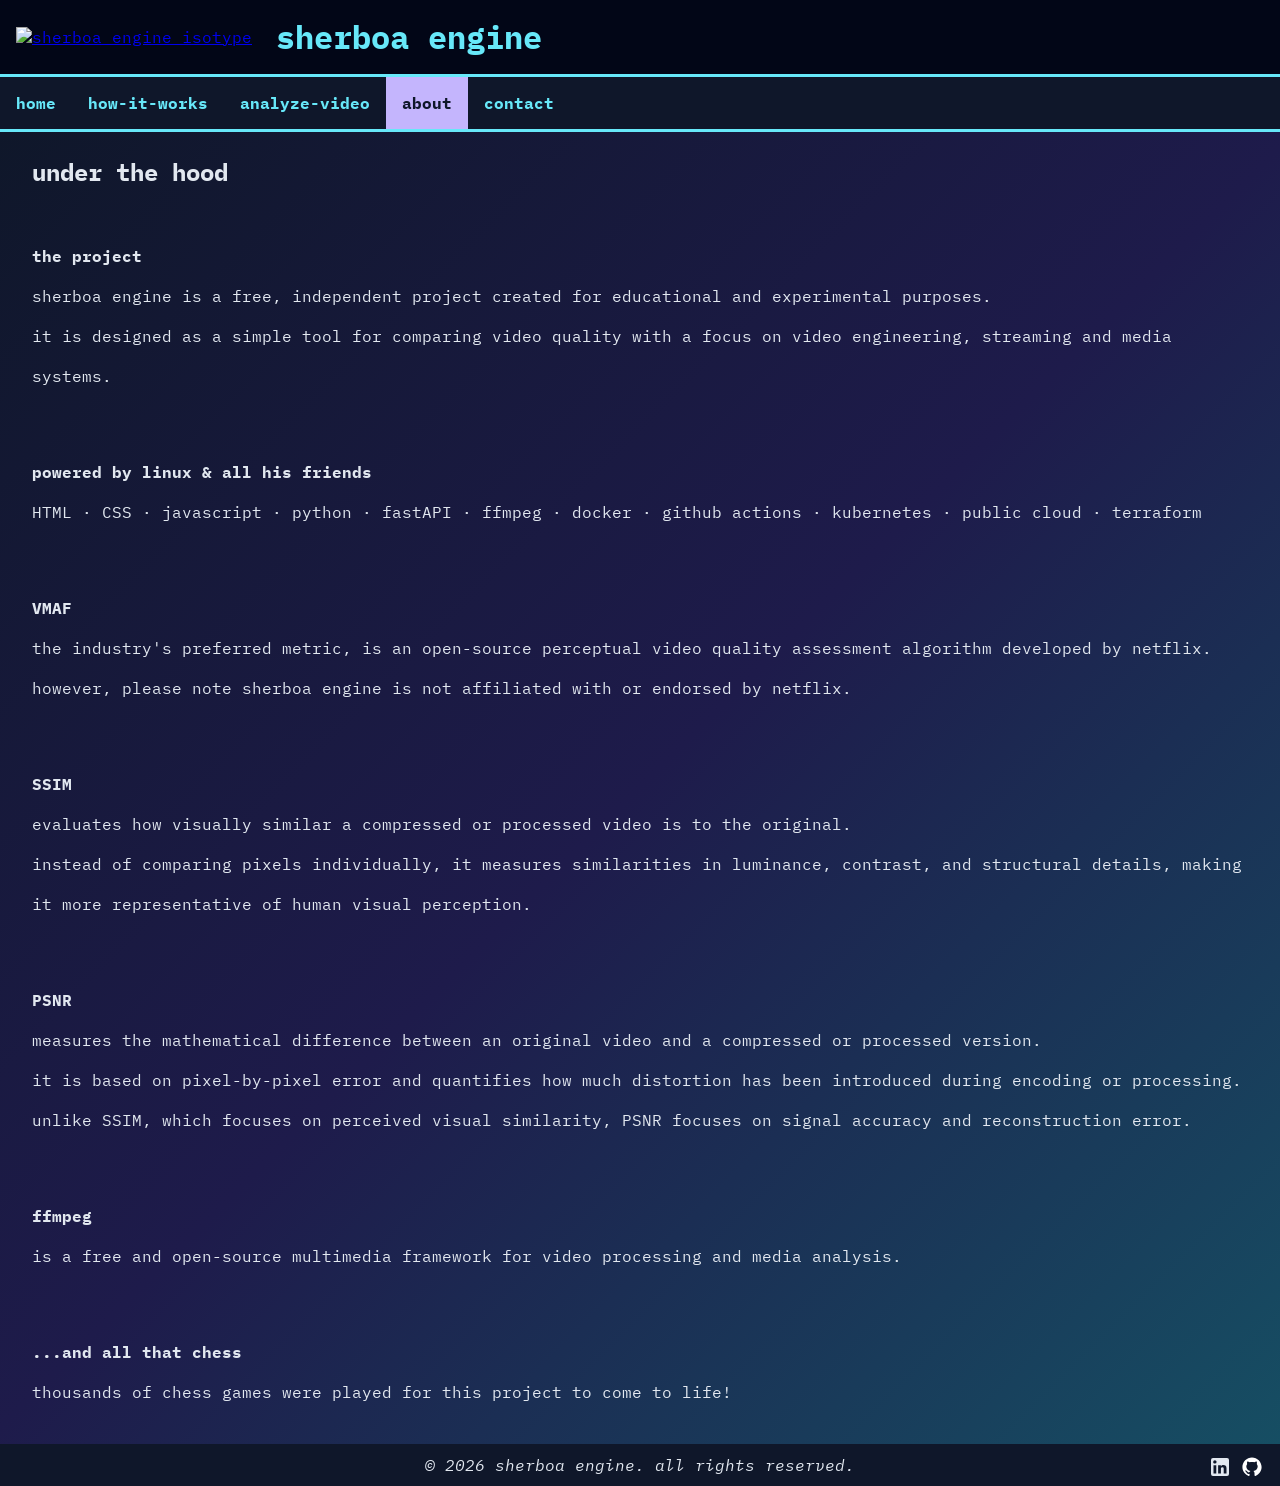
==== pages/about.html @ aa6df6f9 "Add SSIM results on display, modify README file" ====
<!DOCTYPE html>
<html lang="en">
<head>
    <meta charset="UTF-8">
    <meta name="viewport" content="width=device-width, initial-scale=1.0">
    <link rel="stylesheet" href="../css/style.css">
    <link rel="icon" type="image/x-icon" href="../assets/images/favicon.svg">
    
    <title>About Sherboa</title>
    <meta
        name="description"
        content="More about Sherboa, a free video quality analysis tool designed for broadcast and streaming engineers."
    >
</head>


<body>
    <header>
        <a href="../index.html">
            <img class="logo-header" src="../assets/images/sh-isotipo-inverted.svg" alt="sherboa engine isotype" loading="lazy">
        </a>
        <h1>sherboa engine</h1>
    </header>


    <nav>
        <ul>
            <li><a href="../index.html">home</a></li>
            <li><a href="./how-it-works.html">how-it-works</a></li>
            <li><a href="./analyze-video.html">analyze-video</a></li>
            <li><a class="active" href="./about.html">about</a></li>
            <li><a href="./contact.html">contact</a></li>
        </ul>
    </nav>


    <main>
        <h2>under the hood</h2>

        <article>
            <p class="paragraph">
                <strong>the project</strong><br>
                sherboa engine is a free, independent project created for educational and experimental purposes.<br>
                it is designed as a simple tool for comparing video quality with a focus on video engineering, streaming and media systems.<br><br>
            </p>

            <p class="paragraph">
                <strong>powered by linux & all his friends</strong><br>
                HTML · CSS · javascript · python · fastAPI · ffmpeg · docker · github actions · kubernetes · public cloud · terraform <br><br>
            </p>

            <p class="paragraph">
                <strong>VMAF</strong><br>
                the industry's preferred metric, is an open-source perceptual video quality assessment algorithm developed by netflix.<br>
                however, please note sherboa engine is not affiliated with or endorsed by netflix.<br><br>
            </p>

            <p class="paragraph">
                <strong>SSIM</strong><br>
                evaluates how visually similar a compressed or processed video is to the original.<br>
                instead of comparing pixels individually, it measures similarities in luminance, contrast, and structural details, making it more representative of human visual perception.<br><br>
            </p>

            <p class="paragraph">
                <strong>PSNR</strong><br>
                measures the mathematical difference between an original video and a compressed or processed version.<br>
                it is based on pixel-by-pixel error and quantifies how much distortion has been introduced during encoding or processing.<br>
                unlike SSIM, which focuses on perceived visual similarity, PSNR focuses on signal accuracy and reconstruction error.<br><br>
            </p>

            <p class="paragraph">
                <strong>ffmpeg</strong><br>
                is a free and open-source multimedia framework for video processing and media analysis.<br><br>
            </p>
            
            <p class="paragraph">
                <strong>...and all that chess</strong><br>
                thousands of chess games were played for this project to come to life!
            </p>
        </article>
    </main>
    
    <footer>
        <a href="https://github.com/sherboa" target="_blank">
            <img class="logo-footer-1" src="../assets/images/github.svg" alt="github isotype" loading="lazy">
        </a>
        <a href="https://www.linkedin.com/in/juan-jose-acuña-esparza-566a9678" target="_blank">
            <img class="logo-footer-2" src="../assets/images/linkedin.svg" alt="linkedin isotype" loading="lazy">
        </a>
        <p class="text-footer">
            &copy; 2026 sherboa engine. all rights reserved.
        </p>
    </footer>
</body>
</html>
---- css/style.css ----
@import url('https://fonts.googleapis.com/css2?family=IBM+Plex+Mono:ital,wght@0,100;0,200;0,300;0,400;0,500;0,600;0,700;1,100;1,200;1,300;1,400;1,500;1,600;1,700&display=swap');

* {
    box-sizing: border-box;  /* Asegura que el padding y el borde se incluyan en el ancho y alto total de los elementos */
    margin: 0;  /* Elimina el margen por defecto de todos los elementos */
    padding: 0;  /* Elimina el padding por defecto de todos los elementos */
}


/* Variables para el tema del sitio web */
:root {
    /* Backgrounds */
    --bg-primary: linear-gradient(135deg, #0f172a, #1e1b4b, #164e63);  /* Color primario para el fondo */
    --bg-header: #020617;  /* Color del header */
    --bg-nav: #0f172a;  /* Color de la barra nav y tambien footer (coinciden en color)*/
    --bg-active: #c4b5fd;  /* Color del boton seleccionado en el nav */

    /* Texto */
    --text-primary: #e2e8f0;
    --text-accent: #67e8f9;
    --text-dark: #0f172a;

    /* UI */
    --accent-color: #67e8f9;  /* Color de acento para enlaces y botones */
    --border-accent: #67e8f9;

    /* Tipografia */
    --font-family: 'IBM Plex Mono', 'Courier New', monospace;  /* Fuente de letra para todo el documento */
}

html {
    font-family: var(--font-family);  /* Fuente de letra para todo el documento */
    font-size: 16px;  /* Tamaño de letra para todo el documento */
}


body {
    display: grid;  /* Utiliza grid layout para organizar el contenido del body */
    font-family: var(--font-family);
    background-color: var(--bg-primary);
    grid-template-rows: auto auto 1fr auto;  /* Define las filas del grid: header, nav, main y footer */
    grid-template-columns: 1fr;  /* Define una sola columna que ocupa todo el ancho disponible */
    grid-template-areas: "header" "nav" "main" "footer";  /* Define las áreas del grid para cada sección del layout */
    min-height: 100vh;  /* Asegura que el body ocupe al menos toda la altura de la ventana del navegador */
}


header {
    grid-area: header;  /* Asigna el área del grid para el encabezado */
    background-color: var(--bg-header);  /* Color de fondo del encabezado */
    color: var(--text-accent);  /* Color del texto del encabezado */
    padding: 1rem 1rem;  /* Espaciado interno del encabezado */
    border-bottom: 0.2rem solid var(--border-accent);  /* Línea inferior del encabezado en cyan */
    display: flex;  /* Utiliza flexbox para el diseño del encabezado */
    align-items: center;  /* Alinea verticalmente los elementos del encabezado */
    justify-content: flex-start;  /* Alinea los elementos del encabezado al inicio */
    gap: 1.5rem;  /* Espacio entre los elementos del encabezado */
    
    .logo-header {
        width: 4rem;  /* Ajusta el tamaño del logo */
        height: auto;  /* Mantiene la proporción del logo */
        object-fit: contain  /* Ajusta la imagen para que se contenga dentro del contenedor sin distorsionarse */
    }
}

h1 {
    margin: 0;  /* Espacio a la izquierda del título principal */
}

h2 {
    margin: 1.5rem 2rem 1rem;  /* Espacio del título secundario */
}

h3 {
    margin: 1rem 1rem 1rem;  /* Espacio del título terciario */
}

nav {
    border-bottom: 0.2rem solid var(--border-accent);
    grid-area: nav;  /* Asigna el área del grid para la barra de navegación */
}

ul {
    display: flex;  /* Utiliza flexbox para el diseño de la lista */
    flex-wrap: wrap;  /* Permite que los elementos sean flexibles a cada dispositivo */
    gap: 0rem;  /* Espacio entre los elementos de la lista */
    list-style-type: none;  /* Elimina los bullets de la lista */
    /*flex: 1 0 200px  Para ver luego */
    margin: 0;
    padding: 0;
    background-color: var(--bg-nav);  /* Color de fondo de la lista */
}

ul li {
    font-weight: bold;
}

ul li a {
    display: block;
    padding: 1rem 1rem;
    color: var(--text-accent);  /* Color del texto de los enlaces */
    text-decoration: none;  /* Sin subrayado */
}

ul li a.active {
    background-color: var(--bg-active);
    color: var(--text-dark);
}

ul li a:hover:not(.active) {  /* Seudoclase */
    background-color: var(--bg-active);
    color: var(--text-dark);
}

main {
    background: var(--bg-primary);  /* Color de fondo del contenido principal */
    color: var(--text-primary);  /* Color del texto del contenido principal */
    grid-area: main;  /* Asigna el área del grid para el contenido principal */
}

article {
    padding: 1rem;
}

.central-image {
    display: block;  /* Hace que la imagen sea un bloque */
    max-width: 100%;  /* Ajusta el tamaño máximo de la imagen al ancho del contenedor */
    height: auto;  /* Mantiene la proporción de la imagen */
    margin: 2rem auto 1rem;  /* Centra la imagen horizontalmente y agrega espacio arriba y abajo */
}

.paragraph {
    margin: 1rem 1rem;  /* Espacio alrededor de los párrafos */
    line-height: 2.5rem;  /* Altura de línea para mejorar la legibilidad */
}

form {
    padding: 1rem 1rem 1rem;
}

.product-container {
    display: flex;  /* Utiliza flexbox para organizar los productos */
    flex-direction: row;  /* Alinea los productos en una fila */
    justify-content: center;  /* Centra los productos horizontalmente */
    flex-wrap: wrap;  /* Permite que los productos se ajusten a diferentes tamaños de pantalla */
    gap: 3rem;  /* Espacio entre los productos */
    margin: 0 auto;  /* Centra el contenedor de productos horizontalmente */
    padding-top: 1rem;  /* Espacio arriba del contenedor de productos */
    width: 100%;  /* Ajusta el ancho del contenedor de productos al 100% del contenedor padre */

    .product-description {
        display: -webkit-box;  /* Utiliza un contenedor flexible para el texto */
        -webkit-box-orient: vertical;  /* Orientación vertical para el contenedor flexible */
        -webkit-line-clamp: 3;  /* Limita el texto a 3 líneas */
        line-clamp: 3;  /* Limita el texto a 3 líneas */
        overflow: hidden;  /* Oculta el texto que excede el límite de líneas */
        text-overflow: ellipsis;  /* Agrega puntos suspensivos al final del texto que excede el límite de líneas */
        padding: 1rem;
    }

    .product-category {
        padding: 0.5rem;
    }

    .product-card {
        border: 0.1rem solid;
        border-radius: 1rem;
        flex: 1 1 300px;  /* Permite que la tarjeta del producto sea flexible y se ajuste a diferentes tamaños de pantalla */
        max-width: 400px;  /* Limita el ancho máximo de la tarjeta del producto */
        overflow: hidden;  /* Oculta cualquier contenido que exceda los límites del contenedor */
        padding: 0;
        transform: translateY(0);  /* Inicializa la posición de la tarjeta del producto */
        transition: transform 0.3s ease;  /* Agrega una transición suave para el efecto de hover */

        &:hover {
            transform: translateY(-5px);
        }

        .product-img {
            object-fit: cover;  /* Ajusta la imagen para cubrir el contenedor sin distorsionarse */
            display: block;  /* Hace que la imagen sea un bloque */
            width: 100%;
            height: auto;
        }
    }
}


footer {
    display: flex;  /* Utiliza flexbox para el diseño del pie de página */
    background-color: var(--bg-nav);
    font-style: italic;
    text-align: center;
    padding: 0.7rem 0;
    color: var(--text-primary);
    grid-area: footer;
    justify-content: center;

    .text-footer {
        white-space: nowrap;
        width: auto;
    }

    .logo-footer-1 {
        position: absolute;  /* Posiciona el logo GitHub en la esquina inferior derecha */
        right: 1rem;
        width: auto;  /* Mantiene la proporción del logo */
        height: 1.5rem;  /* Ajusta el tamaño del logo */
        max-width: 100%;  /* Asegura que el logo no exceda el ancho del contenedor */
        object-fit: contain;  /* Ajusta la imagen para que se contenga dentro del contenedor sin distorsionarse */
    }
    .logo-footer-2 {
        position: absolute;  /* Posiciona el logo LinkedIn en la esquina inferior derecha */
        right: 3rem;
        width: auto;  /* Mantiene la proporción del logo */
        height: 1.5rem;  /* Ajusta el tamaño del logo */
        max-width: 100%;  /* Asegura que el logo no exceda el ancho del contenedor */
        object-fit: contain;  /* Ajusta la imagen para que se contenga dentro del contenedor sin distorsionarse */
    }
}


/*************************************************************************/
/* Limpieza previa del fieldset */
form fieldset {
    border: none;
    padding: 0;
    margin: 0;
    display: flex;
    flex-direction: column;  /* Alinea los elementos de cada campo verticalmente */
    gap: 1.25rem;  /* Espaciado uniforme entre cada .campo-form */
}

/* Estructura responsiva de cada contenedor de campo */
.contact-form {
    display: flex;
    flex-direction: column;  /* Alinea el label arriba y el input abajo en móviles */
    gap: 0.4rem;  /* Espacio entre la etiqueta y el input/textarea */
    width: 100%;  /* Fluidez total */
    max-width: 36rem;  /* Evita que el campo se extienda demasiado en pantallas anchas */
}

/* Estilo y adaptación fluida de los inputs y textarea */
.contact-form input[type="text"],
.contact-form input[type="email"],
.contact-form textarea {
    width: 100%;
    font-size: 1rem;
    padding: 0.6rem 0.8rem;
    border: 1px solid #ccc;
    border-radius: 0.25rem;
    box-sizing: border-box;  /* Evita que el padding sobrepase el 100% del ancho */
    background-color: var(--bg-primary, #ffffff);
    color: var(--text-primary, #333333);
}

.contact-form textarea {
    min-height: 8rem;
}

/* Ajustes responsivos para el contenedor de botones (último .campo-form) */
.contact-form:last-child {
    flex-direction: row;  /* Coloca los botones uno al lado del otro */
    flex-wrap: wrap;  /* Si la pantalla es muy estrecha, los apila */
    gap: 1rem;
    margin-top: 0.5rem;
}

/* Estilos básicos para los botones dentro de .campo-form */
.contact-form button {
    align-self: flex-start;  /* Alinea el botón al inicio del contenedor */
    font-family: var(--font-family);
    font-weight: bold;
    color: var(--text-accent);
    background-color: var(--bg-nav);
    padding: 0.7rem 0.7rem;
    border-radius: 1rem;
    cursor: pointer;  /* Cambia el cursor al pasar sobre el botón */
}

.contact-form button:hover {  /* Seudoclase para el hover del botón */
    background-color: var(--bg-active);
    color: var(--text-dark);
}
/*************************************************************************/



/*************************************************************************/
/* Textarea para la pagina analyze-video.html */
.analyze-form {
    max-width: 50rem;
}

.analyze-form form {
    display: flex;  /* Utiliza flexbox para organizar los elementos del formulario */
    flex-direction: column;  /* Alinea los elementos del formulario verticalmente */
    gap: 3rem;
}

.file-input {
    display: flex;
    flex-direction: column;
    gap: 0.5rem;
}

.file-input label {
    font-weight: bold;
    color: var(--text-accent);
}

.file-input input[type="file"] {
    font-family: var(--font-family);
    color: var(--text-primary);
}

.analyze-form button {
    align-self: flex-start;  /* Alinea el botón al inicio del contenedor */
    font-family: var(--font-family);
    font-weight: bold;
    color: var(--text-accent);
    background-color: var(--bg-nav);
    padding: 0.7rem 0.7rem;
    border-radius: 1rem;  /* Bordes redondeados para el botón */
    cursor: pointer;  /* Cambia el cursor al pasar sobre el botón */
}

.analyze-form button:hover {
    background-color: var(--bg-active);
    color: var(--text-dark);
}
/*************************************************************************/



/*************************************************************************/
/* Estilos para los resultados de VMAF y PSNR */
#result {
    margin-top: 2rem;
    margin-left: 1rem;
}

#vmaf-result,
#psnr-result,
#ssim-result {
    white-space: pre-line;  /* Permite que el texto se ajuste a varias líneas */
    margin-left: 1rem;
}


/* Estilos para el contenedor del gráfico */
.chart-container {
    display: none;  /* Oculta el contenedor del gráfico por defecto */
    height: clamp(300px, 40vh, 500px);  /* Ajusta la altura del gráfico de manera responsiva */
}
/*************************************************************************/



/************************************************************************/
/* Responsividad para tablets/pantallas medianas */
@media (max-width: 992px) {
    body {
        font-size: 0.9rem;
    }
    .central-image {
        max-width: 80%;
    }
    footer {
        font-size: 0.9rem;
    }
}


/* Responsividad para pantallas pequeñas */
@media (max-width: 600px) {
    body {
        font-size: 0.85rem;
    }
    .central-image {
        max-width: 70%;
    }
    footer {
        font-size: 0.85rem;
        .text-footer {
            white-space: normal;  /* Permite que el texto se ajuste a varias líneas en pantallas pequeñas */
            max-width: 200px;  /* Limita el ancho del texto del footer para evitar que se desborde */
        }
    }
}


/* Responsividad para pantallas legacy */
@media (max-width: 360px) {
    body {
        font-size: 0.75rem;
    }
    .central-image {
        max-width: 60%;
    }
    footer {
        font-size: 0.75rem;
        .text-footer {
            white-space: normal;  /* Permite que el texto se ajuste a varias líneas en pantallas muy pequeñas */
            max-width: 180px;  /* Limita el ancho del texto del footer para evitar que se desborde */
        }
    }
}
/************************************************************************/
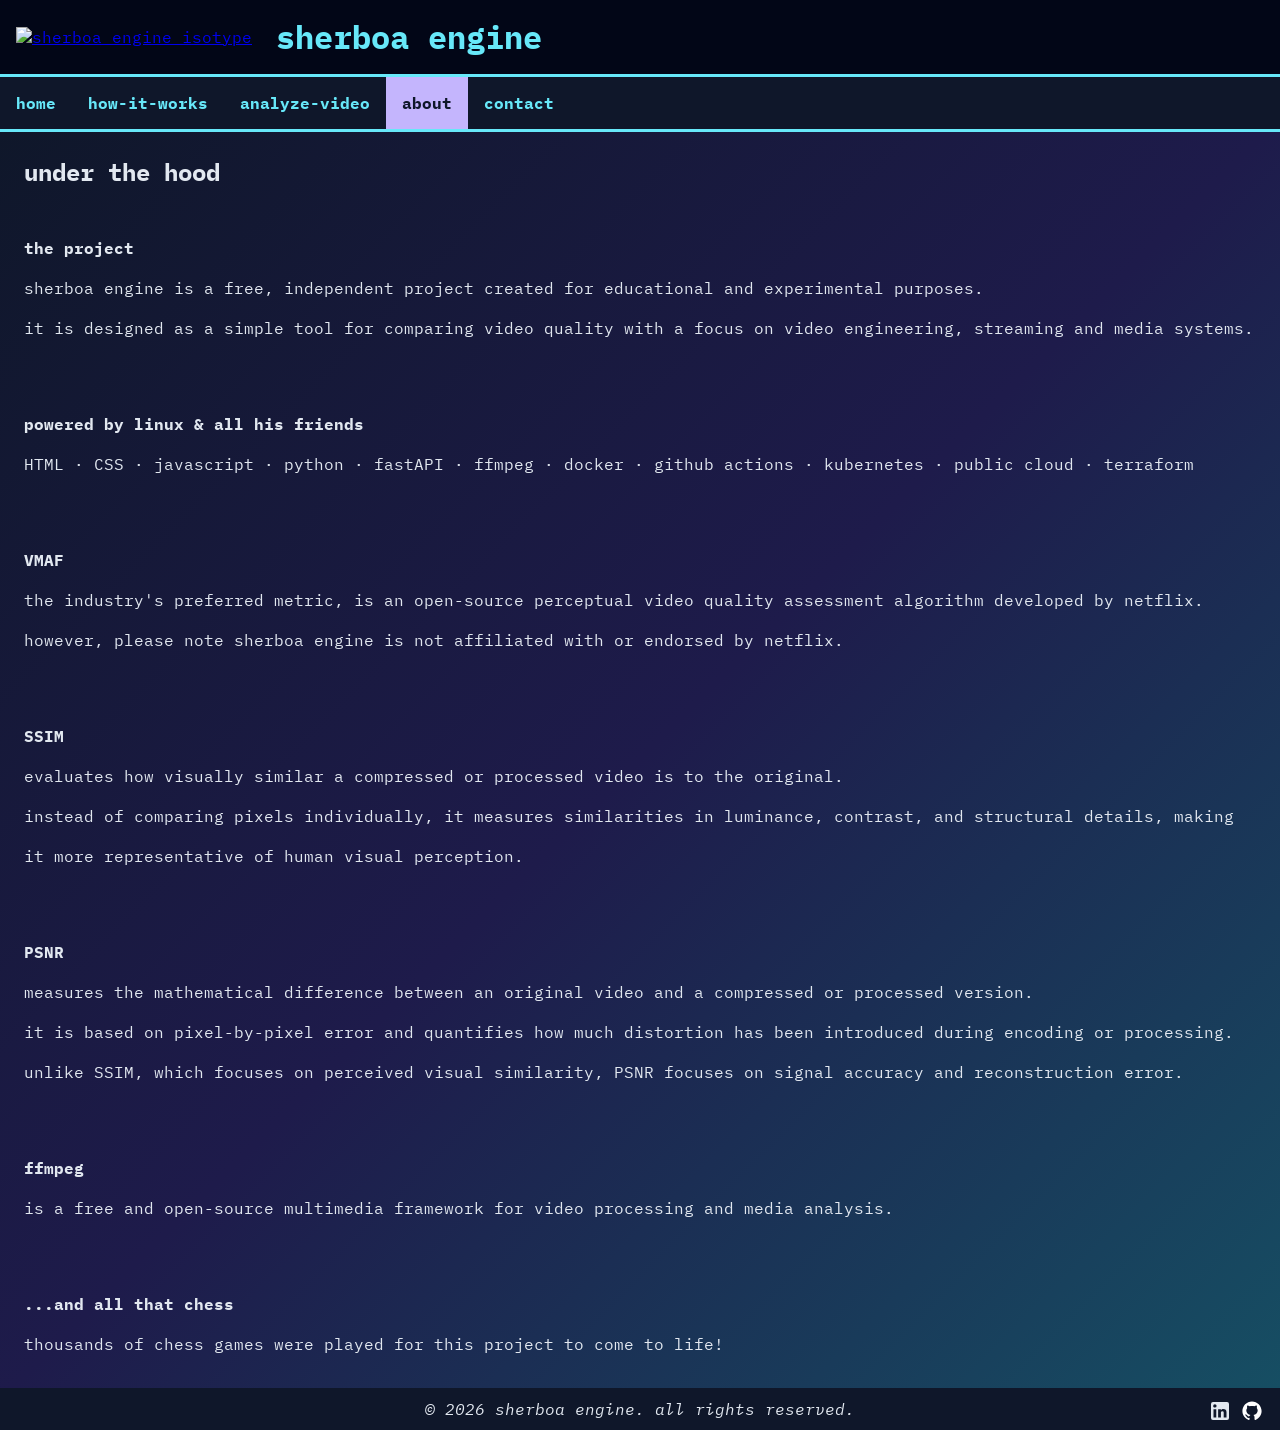
==== commit 4b3e1594: "Improve nav bar for mobile devices" ====
--- a/pages/about.html
+++ b/pages/about.html
@@ -23,8 +23,13 @@
     </header>
 
 
+
     <nav>
-        <ul>
+        <button class="menu-toggle" aria-label="Open navigation menu" aria-expanded="false" aria-controls="nav-menu">
+        <img src="../assets/images/menu-ham.svg" alt="">
+        </button>
+
+        <ul id="nav-menu">
             <li><a href="../index.html">home</a></li>
             <li><a href="./how-it-works.html">how-it-works</a></li>
             <li><a href="./analyze-video.html">analyze-video</a></li>
@@ -91,5 +96,7 @@
             &copy; 2026 sherboa engine. all rights reserved.
         </p>
     </footer>
+
+    <script src="../js/navbar.js"></script>
 </body>
 </html>
--- a/css/style.css
+++ b/css/style.css
@@ -55,24 +55,31 @@
     align-items: center;  /* Alinea verticalmente los elementos del encabezado */
     justify-content: flex-start;  /* Alinea los elementos del encabezado al inicio */
     gap: 1.5rem;  /* Espacio entre los elementos del encabezado */
-    
-    .logo-header {
-        width: 4rem;  /* Ajusta el tamaño del logo */
-        height: auto;  /* Mantiene la proporción del logo */
-        object-fit: contain  /* Ajusta la imagen para que se contenga dentro del contenedor sin distorsionarse */
-    }
-}
+}
+
+.logo-header {
+    width: 4rem;  /* Ajusta el tamaño del logo */
+    max-width: 100%;  /* Para evitar el desborde */
+    height: auto;  /* Mantiene la proporción del logo */
+    object-fit: contain;  /* Ajusta la imagen para que se contenga dentro del contenedor sin distorsionarse */
+}
+
 
 h1 {
     margin: 0;  /* Espacio a la izquierda del título principal */
 }
 
 h2 {
-    margin: 1.5rem 2rem 1rem;  /* Espacio del título secundario */
+    margin: 1.5rem 1.5rem 1rem;  /* Espacio del título secundario */
 }
 
 h3 {
     margin: 1rem 1rem 1rem;  /* Espacio del título terciario */
+}
+
+
+.menu-toggle {
+    display: none;
 }
 
 nav {
@@ -80,37 +87,37 @@
     grid-area: nav;  /* Asigna el área del grid para la barra de navegación */
 }
 
-ul {
+#nav-menu {
     display: flex;  /* Utiliza flexbox para el diseño de la lista */
     flex-wrap: wrap;  /* Permite que los elementos sean flexibles a cada dispositivo */
     gap: 0rem;  /* Espacio entre los elementos de la lista */
     list-style-type: none;  /* Elimina los bullets de la lista */
-    /*flex: 1 0 200px  Para ver luego */
     margin: 0;
     padding: 0;
     background-color: var(--bg-nav);  /* Color de fondo de la lista */
 }
 
-ul li {
+#nav-menu li {
     font-weight: bold;
 }
 
-ul li a {
+#nav-menu li a {
     display: block;
     padding: 1rem 1rem;
     color: var(--text-accent);  /* Color del texto de los enlaces */
     text-decoration: none;  /* Sin subrayado */
 }
 
-ul li a.active {
+#nav-menu li a.active {
     background-color: var(--bg-active);
     color: var(--text-dark);
 }
 
-ul li a:hover:not(.active) {  /* Seudoclase */
+#nav-menu li a:hover:not(.active) {  /* Seudoclase */
     background-color: var(--bg-active);
     color: var(--text-dark);
 }
+
 
 main {
     background: var(--bg-primary);  /* Color de fondo del contenido principal */
@@ -119,7 +126,7 @@
 }
 
 article {
-    padding: 1rem;
+    padding: 0.5rem;
 }
 
 .central-image {
@@ -138,6 +145,9 @@
     padding: 1rem 1rem 1rem;
 }
 
+
+/*************************************************************************/
+/* Cards en la pagina How It Works ***************************************/
 .product-container {
     display: flex;  /* Utiliza flexbox para organizar los productos */
     flex-direction: row;  /* Alinea los productos en una fila */
@@ -147,45 +157,50 @@
     margin: 0 auto;  /* Centra el contenedor de productos horizontalmente */
     padding-top: 1rem;  /* Espacio arriba del contenedor de productos */
     width: 100%;  /* Ajusta el ancho del contenedor de productos al 100% del contenedor padre */
-
-    .product-description {
-        display: -webkit-box;  /* Utiliza un contenedor flexible para el texto */
-        -webkit-box-orient: vertical;  /* Orientación vertical para el contenedor flexible */
-        -webkit-line-clamp: 3;  /* Limita el texto a 3 líneas */
-        line-clamp: 3;  /* Limita el texto a 3 líneas */
-        overflow: hidden;  /* Oculta el texto que excede el límite de líneas */
-        text-overflow: ellipsis;  /* Agrega puntos suspensivos al final del texto que excede el límite de líneas */
-        padding: 1rem;
-    }
-
-    .product-category {
-        padding: 0.5rem;
-    }
-
-    .product-card {
-        border: 0.1rem solid;
-        border-radius: 1rem;
-        flex: 1 1 300px;  /* Permite que la tarjeta del producto sea flexible y se ajuste a diferentes tamaños de pantalla */
-        max-width: 400px;  /* Limita el ancho máximo de la tarjeta del producto */
-        overflow: hidden;  /* Oculta cualquier contenido que exceda los límites del contenedor */
-        padding: 0;
-        transform: translateY(0);  /* Inicializa la posición de la tarjeta del producto */
-        transition: transform 0.3s ease;  /* Agrega una transición suave para el efecto de hover */
-
-        &:hover {
-            transform: translateY(-5px);
-        }
-
-        .product-img {
-            object-fit: cover;  /* Ajusta la imagen para cubrir el contenedor sin distorsionarse */
-            display: block;  /* Hace que la imagen sea un bloque */
-            width: 100%;
-            height: auto;
-        }
-    }
-}
-
-
+}
+
+.product-description {
+    display: -webkit-box;  /* Utiliza un contenedor flexible para el texto */
+    -webkit-box-orient: vertical;  /* Orientación vertical para el contenedor flexible */
+    -webkit-line-clamp: 3;  /* Limita el texto a 3 líneas */
+    line-clamp: 3;  /* Limita el texto a 3 líneas */
+    overflow: hidden;  /* Oculta el texto que excede el límite de líneas */
+    text-overflow: ellipsis;  /* Agrega puntos suspensivos al final del texto que excede el límite de líneas */
+    padding: 1rem;
+}
+
+.product-category {
+    padding: 0.5rem;
+}
+
+.product-card {
+    border: 0.1rem solid;
+    border-radius: 1rem;
+    flex: 1 1 300px;  /* Permite que la tarjeta del producto sea flexible y se ajuste a diferentes tamaños de pantalla */
+    max-width: 400px;  /* Limita el ancho máximo de la tarjeta del producto */
+    overflow: hidden;  /* Oculta cualquier contenido que exceda los límites del contenedor */
+    padding: 0;
+    transform: translateY(0);  /* Inicializa la posición de la tarjeta del producto */
+    transition: transform 0.3s ease;  /* Agrega una transición suave para el efecto de hover */
+    margin: 1rem;  /* Margen en lugar de gap para compatibilidad con Flexbox en navegadores viejos */
+}
+
+.product-card:hover {
+    transform: translateY(-5px);
+}
+
+.product-img {
+    object-fit: cover;  /* Ajusta la imagen para cubrir el contenedor sin distorsionarse */
+    display: block;  /* Hace que la imagen sea un bloque */
+    width: 100%;
+    max-width: 100%;  /* Límite para evitar el desborde si el contenedor falla */
+    height: auto;
+}
+/*************************************************************************/
+
+
+/*************************************************************************/
+/* Footer ****************************************************************/
 footer {
     display: flex;  /* Utiliza flexbox para el diseño del pie de página */
     background-color: var(--bg-nav);
@@ -195,33 +210,36 @@
     color: var(--text-primary);
     grid-area: footer;
     justify-content: center;
-
-    .text-footer {
-        white-space: nowrap;
-        width: auto;
-    }
-
-    .logo-footer-1 {
-        position: absolute;  /* Posiciona el logo GitHub en la esquina inferior derecha */
-        right: 1rem;
-        width: auto;  /* Mantiene la proporción del logo */
-        height: 1.5rem;  /* Ajusta el tamaño del logo */
-        max-width: 100%;  /* Asegura que el logo no exceda el ancho del contenedor */
-        object-fit: contain;  /* Ajusta la imagen para que se contenga dentro del contenedor sin distorsionarse */
-    }
-    .logo-footer-2 {
-        position: absolute;  /* Posiciona el logo LinkedIn en la esquina inferior derecha */
-        right: 3rem;
-        width: auto;  /* Mantiene la proporción del logo */
-        height: 1.5rem;  /* Ajusta el tamaño del logo */
-        max-width: 100%;  /* Asegura que el logo no exceda el ancho del contenedor */
-        object-fit: contain;  /* Ajusta la imagen para que se contenga dentro del contenedor sin distorsionarse */
-    }
-}
-
-
-/*************************************************************************/
-/* Limpieza previa del fieldset */
+    position: relative;  /* Agregado para que position: absolute funcione bien sobre las imágenes del footer */
+}
+
+.text-footer {
+    white-space: nowrap;
+    width: auto;
+}
+
+.logo-footer-1 {
+    position: absolute;  /* Posiciona el logo GitHub en la esquina inferior derecha */
+    right: 1rem;
+    width: auto;  /* Mantiene la proporción del logo */
+    height: 1.5rem;  /* Ajusta el tamaño del logo */
+    max-width: 100%;  /* Asegura que el logo no exceda el ancho del contenedor */
+    object-fit: contain;  /* Ajusta la imagen para que se contenga dentro del contenedor sin distorsionarse */
+}
+
+.logo-footer-2 {
+    position: absolute;  /* Posiciona el logo LinkedIn en la esquina inferior derecha */
+    right: 3rem;
+    width: auto;  /* Mantiene la proporción del logo */
+    height: 1.5rem;  /* Ajusta el tamaño del logo */
+    max-width: 100%;  /* Asegura que el logo no exceda el ancho del contenedor */
+    object-fit: contain;  /* Ajusta la imagen para que se contenga dentro del contenedor sin distorsionarse */
+}
+/*************************************************************************/
+
+
+/*************************************************************************/
+/* Limpieza previa del fieldset ******************************************/
 form fieldset {
     border: none;
     padding: 0;
@@ -287,7 +305,7 @@
 
 
 /*************************************************************************/
-/* Textarea para la pagina analyze-video.html */
+/* Textarea para la pagina Analyze Video *********************************/
 .analyze-form {
     max-width: 50rem;
 }
@@ -334,7 +352,7 @@
 
 
 /*************************************************************************/
-/* Estilos para los resultados de VMAF y PSNR */
+/* Estilos para los resultados de VMAF, PSNR y SSIM **********************/
 #result {
     margin-top: 2rem;
     margin-left: 1rem;
@@ -358,14 +376,16 @@
 
 
 /************************************************************************/
-/* Responsividad para tablets/pantallas medianas */
+/* Responsividad para tablets/pantallas medianas ************************/
 @media (max-width: 992px) {
     body {
         font-size: 0.9rem;
     }
+
     .central-image {
         max-width: 80%;
     }
+
     footer {
         font-size: 0.9rem;
     }
@@ -377,9 +397,11 @@
     body {
         font-size: 0.85rem;
     }
+
     .central-image {
         max-width: 70%;
     }
+
     footer {
         font-size: 0.85rem;
         .text-footer {
@@ -387,6 +409,43 @@
             max-width: 200px;  /* Limita el ancho del texto del footer para evitar que se desborde */
         }
     }
+
+    nav {
+        position: relative;
+        background-color: var(--bg-nav);
+    }
+
+    .menu-toggle {
+        display: block;
+        background: none;
+        border: none;
+        padding: 0.75rem 1rem;
+        cursor: pointer;
+    }
+
+    .menu-toggle img {
+        display: block;
+        width: 1.5rem;
+        height: 1.5rem;
+    }
+
+    #nav-menu {
+        display: none;
+        position: absolute;
+        top: 100%;
+        right: 0;
+        flex-direction: column;
+        min-width: 200px;
+        z-index: 1000;
+        background-color: var(--bg-nav);
+        border: 1px solid var(--border-accent);
+    }
+
+    .menu-toggle[aria-expanded="true"] img {
+        background-color: var(--bg-active);
+        outline-offset: 0.5px;
+        border-radius: 2px;
+    }
 }
 
 
@@ -395,9 +454,11 @@
     body {
         font-size: 0.75rem;
     }
+
     .central-image {
         max-width: 60%;
     }
+
     footer {
         font-size: 0.75rem;
         .text-footer {
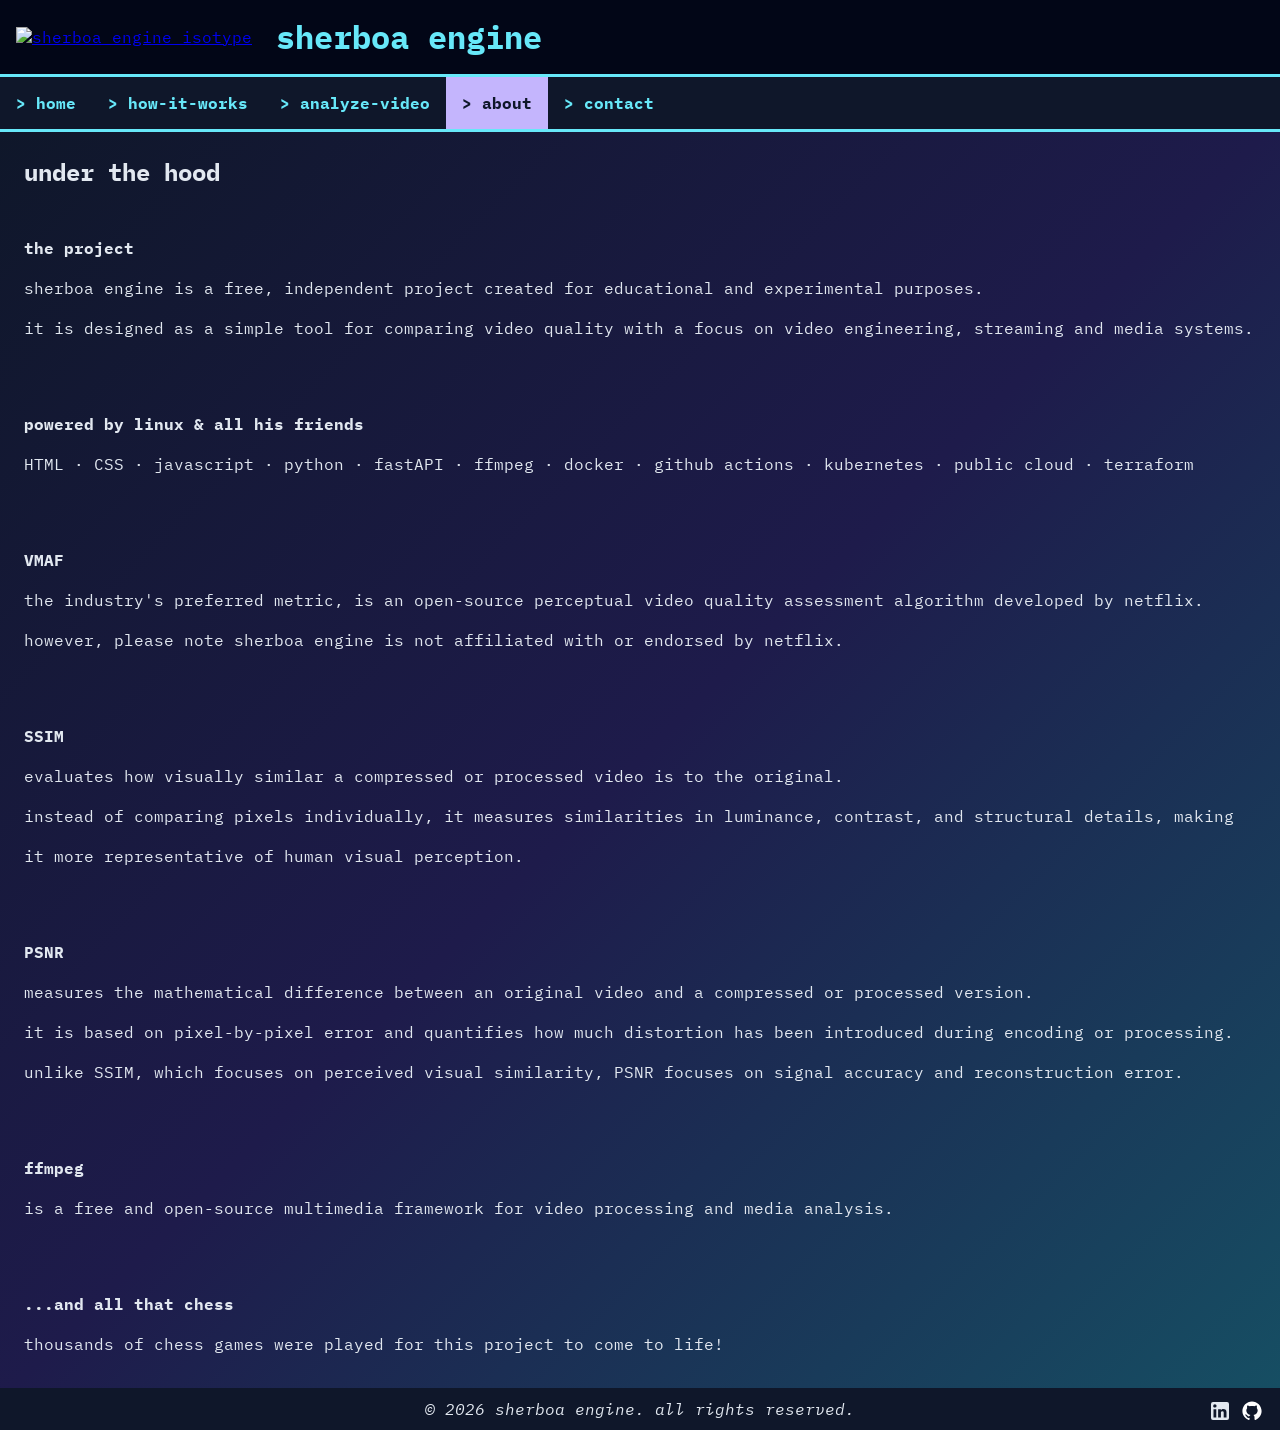
==== commit 0c03d7e7: "Improve js files modularization" ====
--- a/pages/about.html
+++ b/pages/about.html
@@ -5,11 +5,12 @@
     <meta name="viewport" content="width=device-width, initial-scale=1.0">
     <link rel="stylesheet" href="../css/style.css">
     <link rel="icon" type="image/x-icon" href="../assets/images/favicon.svg">
-    
+
+    <link rel="canonical" href="https://sherboa.com/pages/about.html">
     <title>About Sherboa</title>
     <meta
         name="description"
-        content="More about Sherboa, a free video quality analysis tool designed for broadcast and streaming engineers."
+        content="More about Sherboa, its mission, and the technology stack behind the project."
     >
 </head>
 
@@ -30,11 +31,11 @@
         </button>
 
         <ul id="nav-menu">
-            <li><a href="../index.html">home</a></li>
-            <li><a href="./how-it-works.html">how-it-works</a></li>
-            <li><a href="./analyze-video.html">analyze-video</a></li>
-            <li><a class="active" href="./about.html">about</a></li>
-            <li><a href="./contact.html">contact</a></li>
+            <li><a href="../index.html">> home</a></li>
+            <li><a href="./how-it-works.html">> how-it-works</a></li>
+            <li><a href="./analyze-video.html">> analyze-video</a></li>
+            <li><a class="active" href="./about.html">> about</a></li>
+            <li><a href="./contact.html">> contact</a></li>
         </ul>
     </nav>
 
@@ -97,6 +98,6 @@
         </p>
     </footer>
 
-    <script src="../js/navbar.js"></script>
+    <script src="../js/navbar.js" defer></script>
 </body>
 </html>
--- a/css/style.css
+++ b/css/style.css
@@ -7,7 +7,8 @@
 }
 
 
-/* Variables para el tema del sitio web */
+/************************************************************************************/
+/* Variables para el tema del sitio web *********************************************/
 :root {
     /* Backgrounds */
     --bg-primary: linear-gradient(135deg, #0f172a, #1e1b4b, #164e63);  /* Color primario para el fondo */
@@ -27,6 +28,9 @@
     /* Tipografia */
     --font-family: 'IBM Plex Mono', 'Courier New', monospace;  /* Fuente de letra para todo el documento */
 }
+/************************************************************************************/
+
+
 
 html {
     font-family: var(--font-family);  /* Fuente de letra para todo el documento */
@@ -146,8 +150,9 @@
 }
 
 
-/*************************************************************************/
-/* Cards en la pagina How It Works ***************************************/
+
+/************************************************************************************/
+/* Cards en la pagina How It Works **************************************************/
 .product-container {
     display: flex;  /* Utiliza flexbox para organizar los productos */
     flex-direction: row;  /* Alinea los productos en una fila */
@@ -196,11 +201,12 @@
     max-width: 100%;  /* Límite para evitar el desborde si el contenedor falla */
     height: auto;
 }
-/*************************************************************************/
-
-
-/*************************************************************************/
-/* Footer ****************************************************************/
+/************************************************************************************/
+
+
+
+/************************************************************************************/
+/* Footer ***************************************************************************/
 footer {
     display: flex;  /* Utiliza flexbox para el diseño del pie de página */
     background-color: var(--bg-nav);
@@ -235,11 +241,12 @@
     max-width: 100%;  /* Asegura que el logo no exceda el ancho del contenedor */
     object-fit: contain;  /* Ajusta la imagen para que se contenga dentro del contenedor sin distorsionarse */
 }
-/*************************************************************************/
-
-
-/*************************************************************************/
-/* Limpieza previa del fieldset ******************************************/
+/************************************************************************************/
+
+
+
+/************************************************************************************/
+/* Limpieza previa del fieldset *****************************************************/
 form fieldset {
     border: none;
     padding: 0;
@@ -300,12 +307,12 @@
     background-color: var(--bg-active);
     color: var(--text-dark);
 }
-/*************************************************************************/
-
-
-
-/*************************************************************************/
-/* Textarea para la pagina Analyze Video *********************************/
+/************************************************************************************/
+
+
+
+/************************************************************************************/
+/* Textarea para la pagina Analyze Video ********************************************/
 .analyze-form {
     max-width: 50rem;
 }
@@ -347,12 +354,12 @@
     background-color: var(--bg-active);
     color: var(--text-dark);
 }
-/*************************************************************************/
-
-
-
-/*************************************************************************/
-/* Estilos para los resultados de VMAF, PSNR y SSIM **********************/
+/************************************************************************************/
+
+
+
+/************************************************************************************/
+/* Estilos para los resultados de VMAF, PSNR y SSIM *********************************/
 #result {
     margin-top: 2rem;
     margin-left: 1rem;
@@ -365,18 +372,32 @@
     margin-left: 1rem;
 }
 
-
 /* Estilos para el contenedor del gráfico */
 .chart-container {
     display: none;  /* Oculta el contenedor del gráfico por defecto */
     height: clamp(300px, 40vh, 500px);  /* Ajusta la altura del gráfico de manera responsiva */
 }
-/*************************************************************************/
-
-
-
-/************************************************************************/
-/* Responsividad para tablets/pantallas medianas ************************/
+
+
+/* Animacion de blinking en texto de espera mientras el analisis de video esta corriendo */
+.analyzing {
+    animation: blink 1.2s ease-in-out infinite;
+}
+
+@keyframes blink {
+    0%, 100% {
+        opacity: 1;
+    }
+    50% {
+        opacity: 0.25;
+    }
+}
+/************************************************************************************/
+
+
+
+/************************************************************************************/
+/* Responsividad para tablets/pantallas medianas ************************************/
 @media (max-width: 992px) {
     body {
         font-size: 0.9rem;
@@ -467,4 +488,4 @@
         }
     }
 }
-/************************************************************************/+/************************************************************************************/
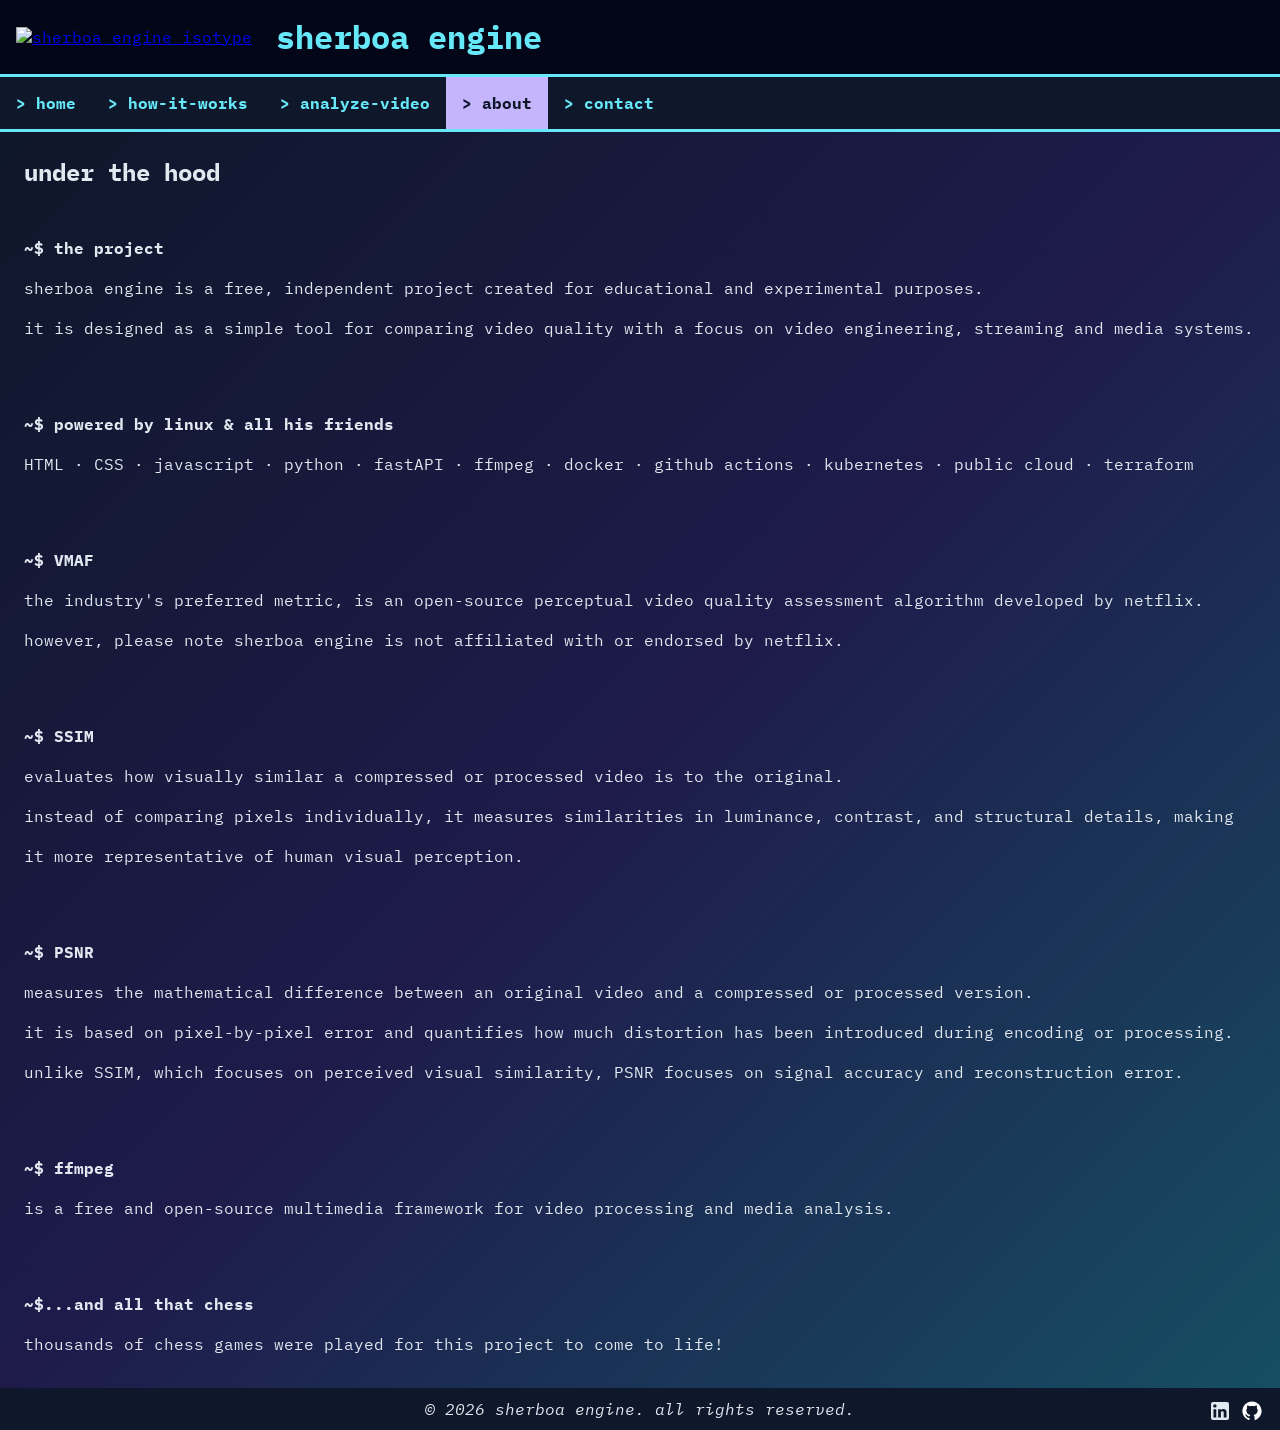
==== commit 1590a98b: "Start first steps of manual video sync" ====
--- a/pages/about.html
+++ b/pages/about.html
@@ -45,42 +45,42 @@
 
         <article>
             <p class="paragraph">
-                <strong>the project</strong><br>
+                <strong>~$ the project</strong><br>
                 sherboa engine is a free, independent project created for educational and experimental purposes.<br>
                 it is designed as a simple tool for comparing video quality with a focus on video engineering, streaming and media systems.<br><br>
             </p>
 
             <p class="paragraph">
-                <strong>powered by linux & all his friends</strong><br>
+                <strong>~$ powered by linux & all his friends</strong><br>
                 HTML · CSS · javascript · python · fastAPI · ffmpeg · docker · github actions · kubernetes · public cloud · terraform <br><br>
             </p>
 
             <p class="paragraph">
-                <strong>VMAF</strong><br>
+                <strong>~$ VMAF</strong><br>
                 the industry's preferred metric, is an open-source perceptual video quality assessment algorithm developed by netflix.<br>
                 however, please note sherboa engine is not affiliated with or endorsed by netflix.<br><br>
             </p>
 
             <p class="paragraph">
-                <strong>SSIM</strong><br>
+                <strong>~$ SSIM</strong><br>
                 evaluates how visually similar a compressed or processed video is to the original.<br>
                 instead of comparing pixels individually, it measures similarities in luminance, contrast, and structural details, making it more representative of human visual perception.<br><br>
             </p>
 
             <p class="paragraph">
-                <strong>PSNR</strong><br>
+                <strong>~$ PSNR</strong><br>
                 measures the mathematical difference between an original video and a compressed or processed version.<br>
                 it is based on pixel-by-pixel error and quantifies how much distortion has been introduced during encoding or processing.<br>
                 unlike SSIM, which focuses on perceived visual similarity, PSNR focuses on signal accuracy and reconstruction error.<br><br>
             </p>
 
             <p class="paragraph">
-                <strong>ffmpeg</strong><br>
+                <strong>~$ ffmpeg</strong><br>
                 is a free and open-source multimedia framework for video processing and media analysis.<br><br>
             </p>
             
             <p class="paragraph">
-                <strong>...and all that chess</strong><br>
+                <strong>~$...and all that chess</strong><br>
                 thousands of chess games were played for this project to come to life!
             </p>
         </article>
--- a/css/style.css
+++ b/css/style.css
@@ -74,13 +74,16 @@
 }
 
 h2 {
-    margin: 1.5rem 1.5rem 1rem;  /* Espacio del título secundario */
+    margin: 1.5rem 1.5rem 1rem;  /* Espacio del título #2 */
 }
 
 h3 {
-    margin: 1rem 1rem 1rem;  /* Espacio del título terciario */
-}
-
+    margin: 1rem 1rem 1rem;  /* Espacio del título #3 */
+}
+
+h4 {
+    margin: 1rem 0rem 1rem;  /* Espacio del título #4 */
+}
 
 .menu-toggle {
     display: none;
@@ -246,7 +249,7 @@
 
 
 /************************************************************************************/
-/* Limpieza previa del fieldset *****************************************************/
+/* Ajuste fieldset del formulario de Contact ****************************************/
 form fieldset {
     border: none;
     padding: 0;
@@ -357,6 +360,31 @@
 /************************************************************************************/
 
 
+/************************************************************************************/
+/* Previsualizaciones de referencia y distorsionado *********************************/
+.sync-preview {
+    display: grid;
+    grid-template-columns: repeat(2, minmax(0, 1fr));
+    gap: 1.5rem;
+    width: 100%;
+}
+
+.sync-video {
+    min-width: 0;
+}
+
+.sync-video video {
+    display: block;
+    width: 100%;
+    aspect-ratio: 16 / 9;
+    object-fit: contain;
+    background-color: #020617;
+    border: 1px solid var(--border-accent);
+    border-radius: 0.5rem;
+}
+/************************************************************************************/
+
+
 
 /************************************************************************************/
 /* Estilos para los resultados de VMAF, PSNR y SSIM *********************************/
@@ -467,6 +495,10 @@
         outline-offset: 0.5px;
         border-radius: 2px;
     }
+
+    .sync-preview {
+        grid-template-columns: minmax(0, 1fr);
+    }
 }
 
 
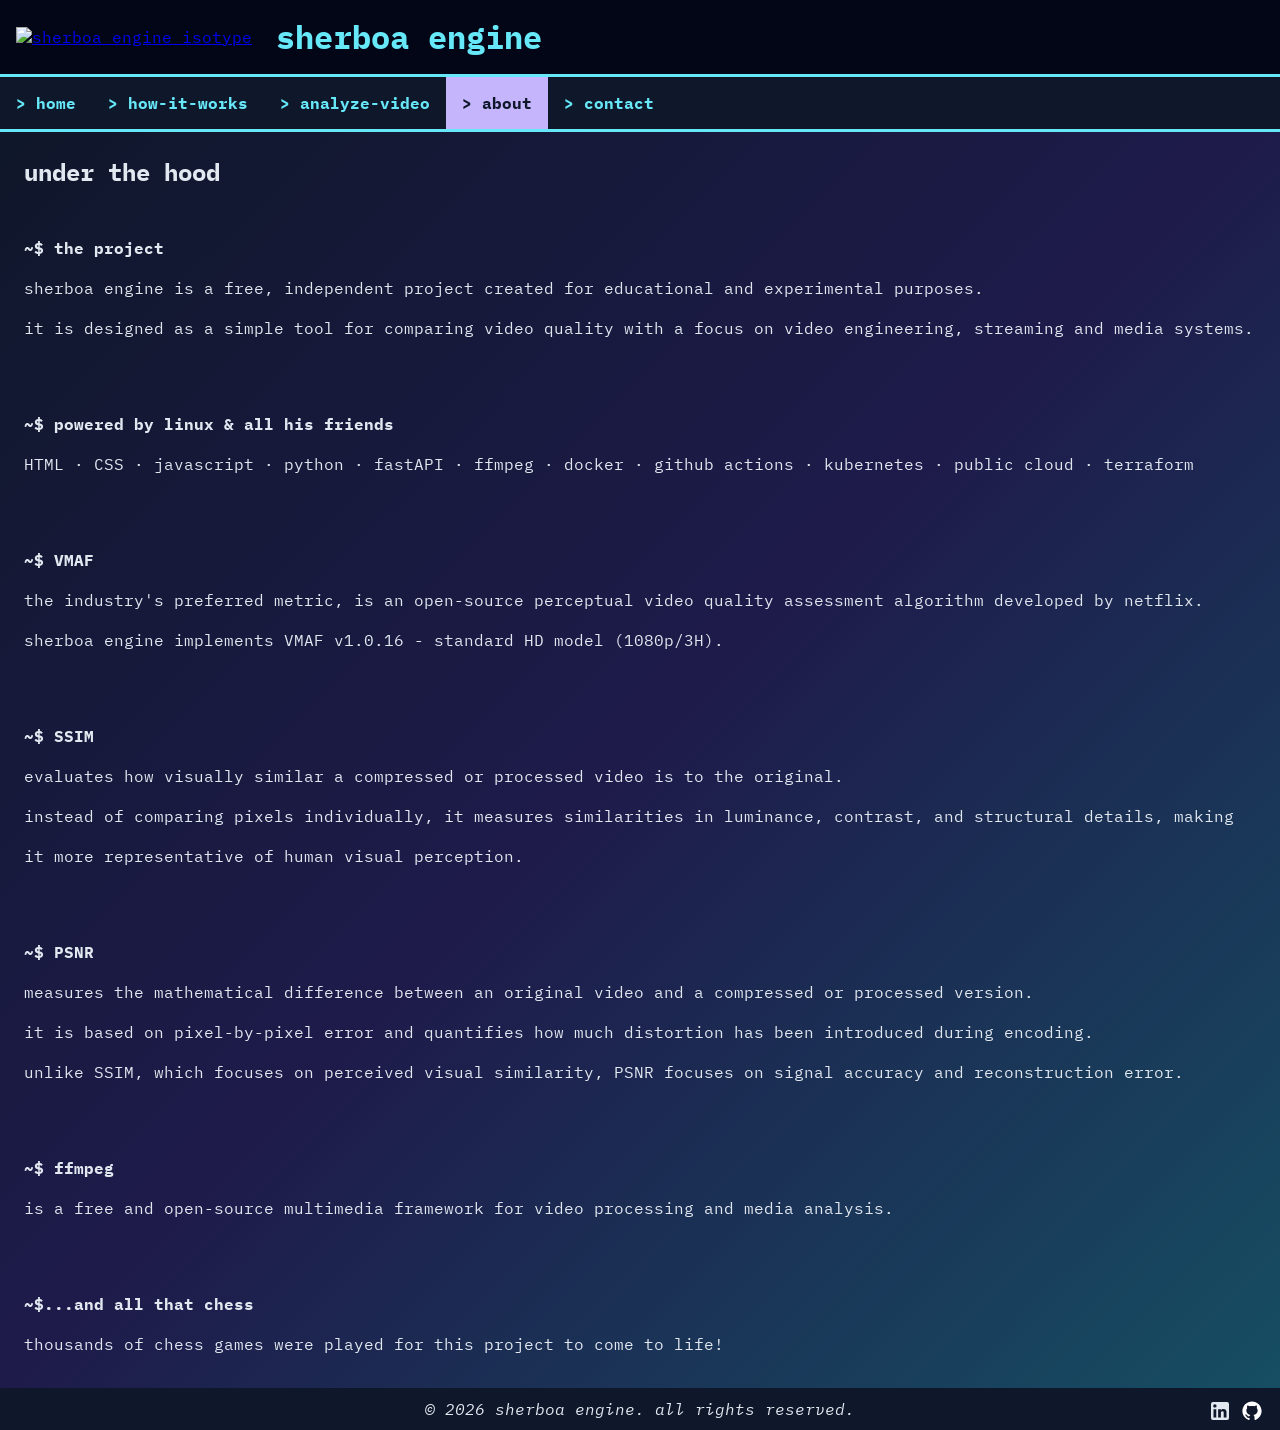
==== commit 52c980ad: "Add video thumbnails and chart frame selection" ====
--- a/pages/about.html
+++ b/pages/about.html
@@ -58,7 +58,7 @@
             <p class="paragraph">
                 <strong>~$ VMAF</strong><br>
                 the industry's preferred metric, is an open-source perceptual video quality assessment algorithm developed by netflix.<br>
-                however, please note sherboa engine is not affiliated with or endorsed by netflix.<br><br>
+                sherboa engine implements VMAF v1.0.16 - standard HD model (1080p/3H).<br><br>
             </p>
 
             <p class="paragraph">
@@ -70,7 +70,7 @@
             <p class="paragraph">
                 <strong>~$ PSNR</strong><br>
                 measures the mathematical difference between an original video and a compressed or processed version.<br>
-                it is based on pixel-by-pixel error and quantifies how much distortion has been introduced during encoding or processing.<br>
+                it is based on pixel-by-pixel error and quantifies how much distortion has been introduced during encoding.<br>
                 unlike SSIM, which focuses on perceived visual similarity, PSNR focuses on signal accuracy and reconstruction error.<br><br>
             </p>
 
--- a/css/style.css
+++ b/css/style.css
@@ -382,6 +382,21 @@
     border: 1px solid var(--border-accent);
     border-radius: 0.5rem;
 }
+
+.sync-thumbnail {
+    display: block;
+    width: 100%;
+    aspect-ratio: 16 / 9;
+    object-fit: contain;
+    background-color: #020617;
+    border: 1px solid var(--border-accent);
+    border-radius: 0.5rem;
+}
+
+.sync-video video[hidden],
+.sync-thumbnail[hidden] {
+    display: none;
+}
 /************************************************************************************/
 
 
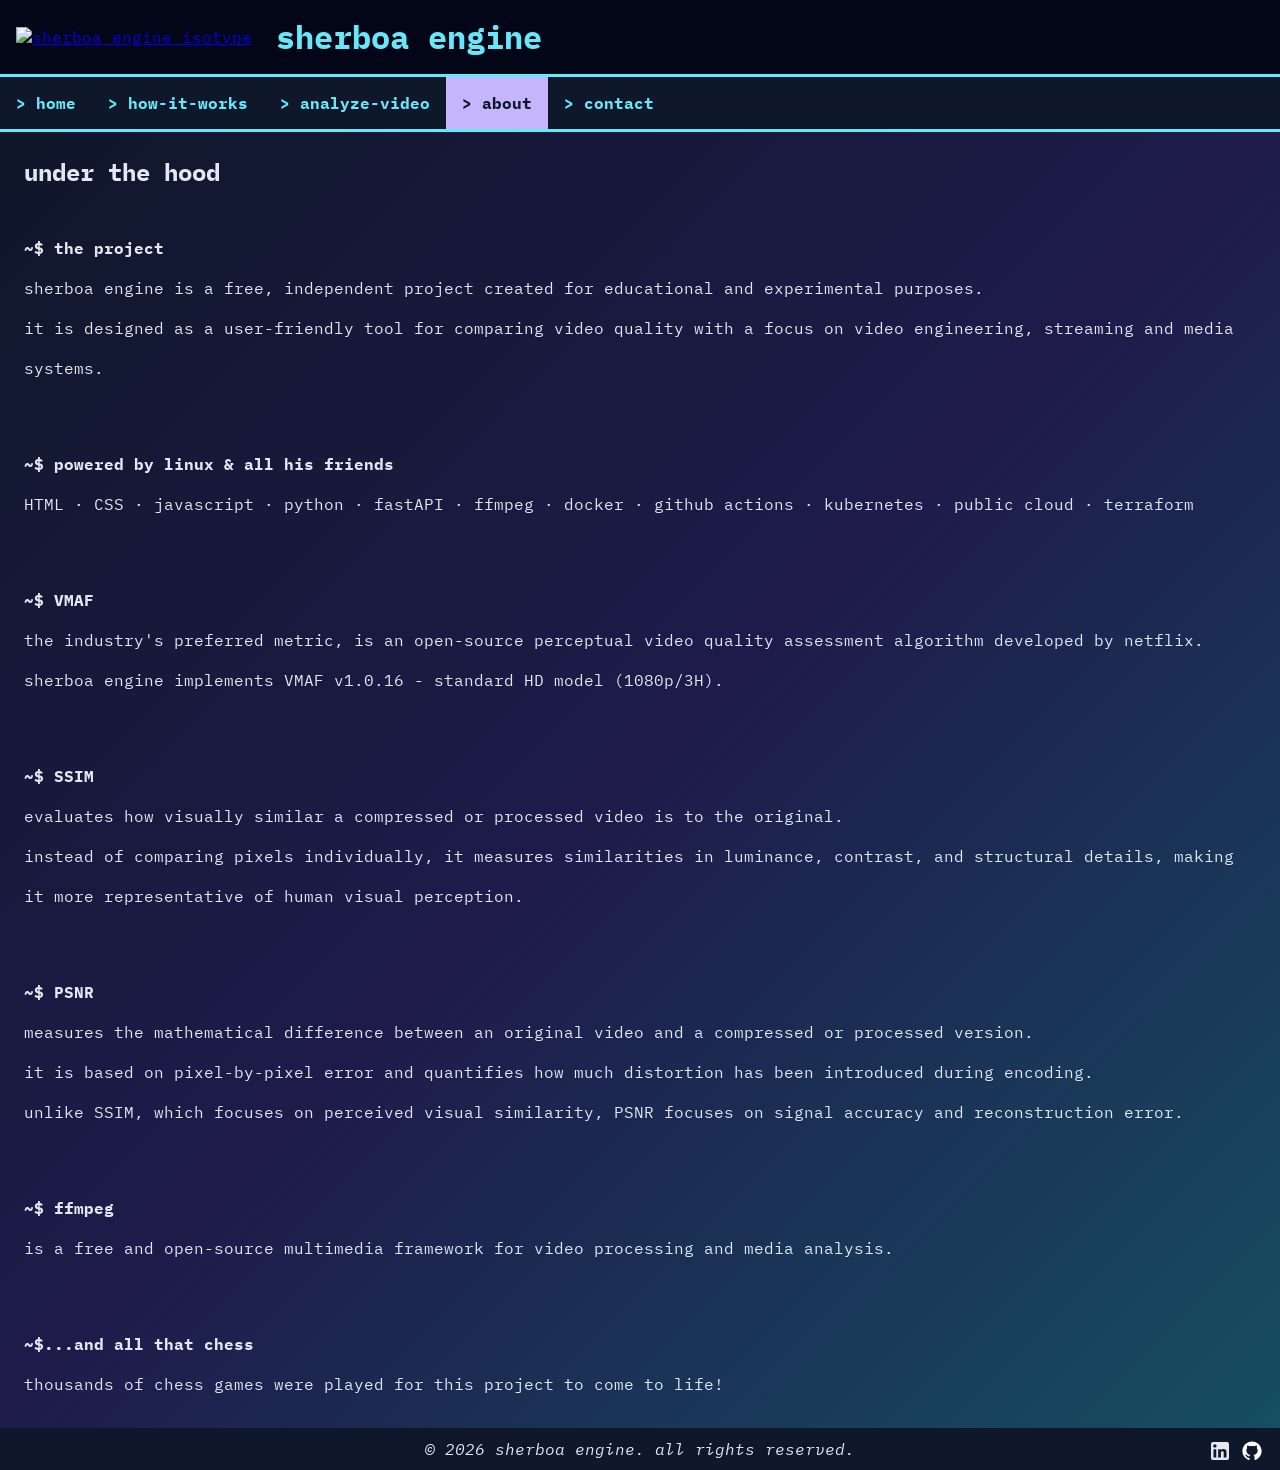
==== commit 69b1c3c5: "Update API endpoint to custom domain" ====
--- a/pages/about.html
+++ b/pages/about.html
@@ -47,7 +47,7 @@
             <p class="paragraph">
                 <strong>~$ the project</strong><br>
                 sherboa engine is a free, independent project created for educational and experimental purposes.<br>
-                it is designed as a simple tool for comparing video quality with a focus on video engineering, streaming and media systems.<br><br>
+                it is designed as a user-friendly tool for comparing video quality with a focus on video engineering, streaming and media systems.<br><br>
             </p>
 
             <p class="paragraph">
--- a/css/style.css
+++ b/css/style.css
@@ -357,11 +357,15 @@
     background-color: var(--bg-active);
     color: var(--text-dark);
 }
-/************************************************************************************/
-
-
-/************************************************************************************/
-/* Previsualizaciones de referencia y distorsionado *********************************/
+
+.analysys-title {
+    margin-left: 0rem;
+}
+/************************************************************************************/
+
+
+/************************************************************************************/
+/* Previsualizaciones de videos referencia y distorsionado **************************/
 .sync-preview {
     display: grid;
     grid-template-columns: repeat(2, minmax(0, 1fr));
@@ -371,16 +375,6 @@
 
 .sync-video {
     min-width: 0;
-}
-
-.sync-video video {
-    display: block;
-    width: 100%;
-    aspect-ratio: 16 / 9;
-    object-fit: contain;
-    background-color: #020617;
-    border: 1px solid var(--border-accent);
-    border-radius: 0.5rem;
 }
 
 .sync-thumbnail {
@@ -393,9 +387,29 @@
     border-radius: 0.5rem;
 }
 
-.sync-video video[hidden],
 .sync-thumbnail[hidden] {
     display: none;
+}
+
+.sync-video p {
+    margin-top: 0.5rem;
+}
+
+.sync-controls {
+    width: 100%;
+    margin-top: 1.5rem;
+}
+
+.sync-controls input[type="range"] {
+    display: block;
+    width: 100%;
+    margin-top: 0.75rem;
+}
+
+.sync-buttons {
+    display: flex;
+    flex-wrap: wrap;
+    gap: 0.75rem;
 }
 /************************************************************************************/
 
@@ -421,11 +435,20 @@
     height: clamp(300px, 40vh, 500px);  /* Ajusta la altura del gráfico de manera responsiva */
 }
 
-
-/* Animacion de blinking en texto de espera mientras el analisis de video esta corriendo */
-.analyzing {
+#analyzing-message,
+#download-vmaf-chart,
+#download-psnr-chart,
+#download-ssim-chart,
+#download-data-container {
+    margin-left: 1rem;
+}
+
+/* Animacion de blinking en textos de espera */
+.analyzing,
+#thumbnails-message {
     animation: blink 1.2s ease-in-out infinite;
 }
+
 
 @keyframes blink {
     0%, 100% {
@@ -435,6 +458,7 @@
         opacity: 0.25;
     }
 }
+
 /************************************************************************************/
 
 
